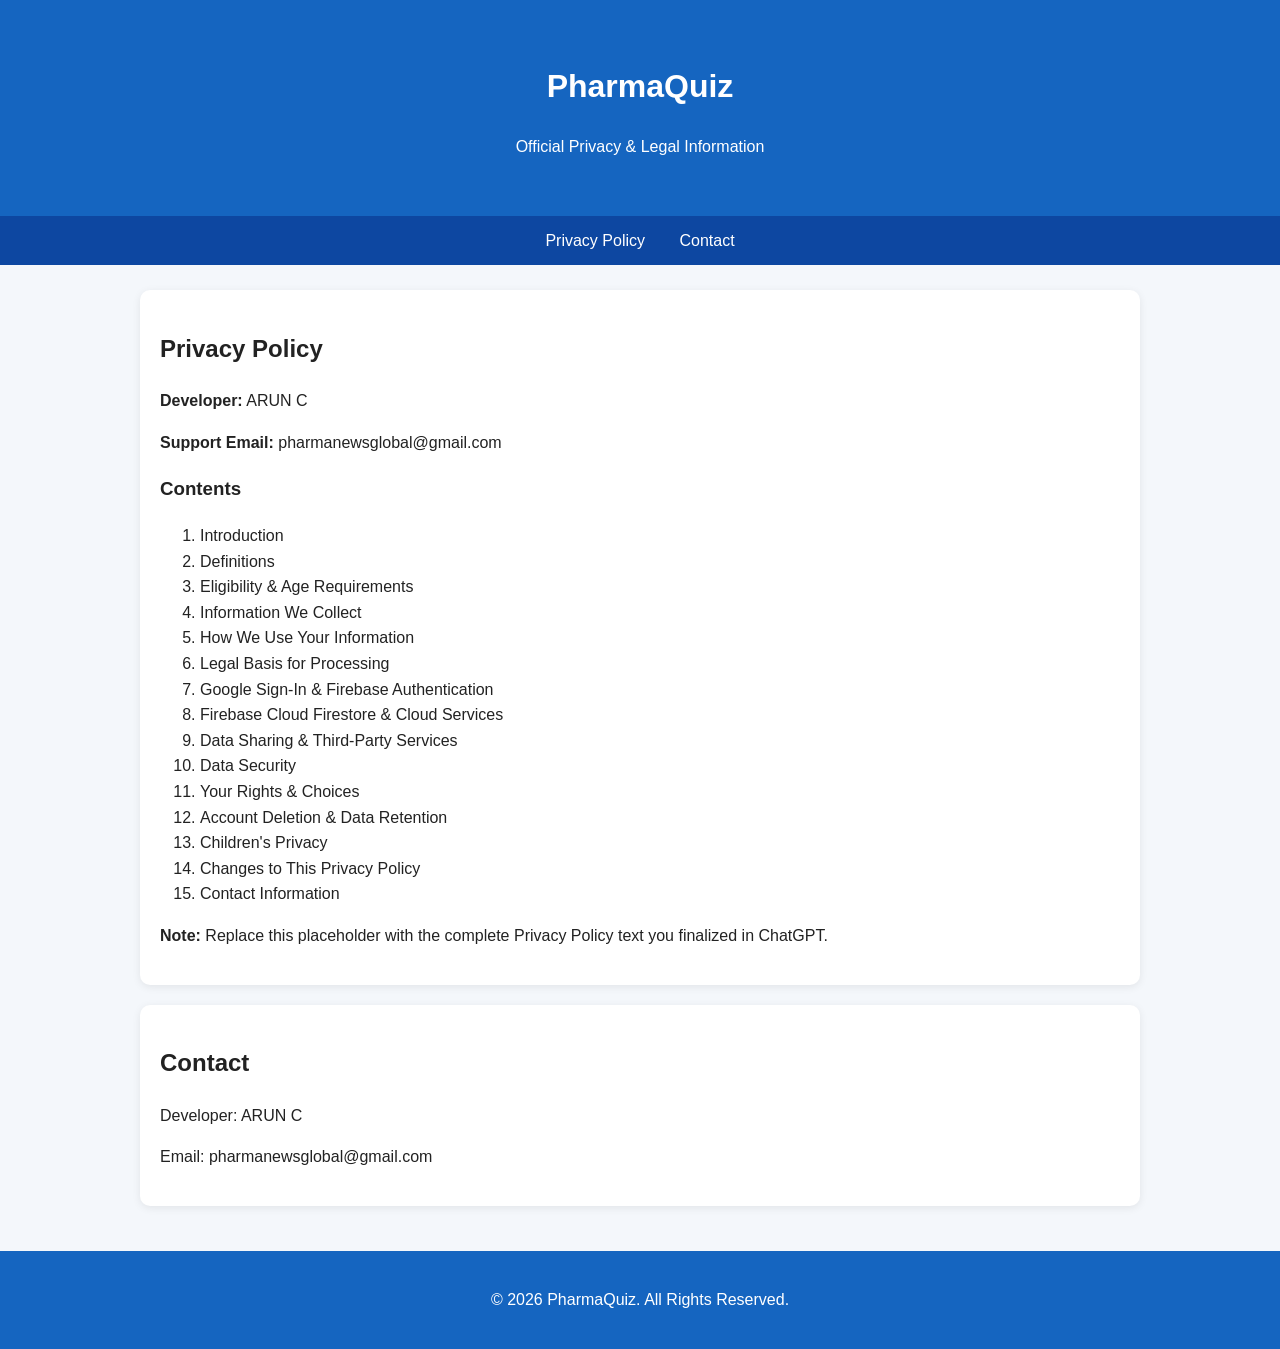
==== index.html @ 1231cefb "Add files via upload" ====
<!DOCTYPE html>
<html lang="en">
<head>
<meta charset="UTF-8">
<meta name="viewport" content="width=device-width, initial-scale=1.0">
<title>PharmaQuiz - Privacy Policy</title>
<link rel="stylesheet" href="style.css">
</head>
<body>
<header>
<h1>PharmaQuiz</h1>
<p>Official Privacy & Legal Information</p>
</header>

<nav>
<a href="#privacy">Privacy Policy</a>
<a href="#contact">Contact</a>
</nav>

<main>
<section id="privacy">
<h2>Privacy Policy</h2>
<p><strong>Developer:</strong> ARUN C</p>
<p><strong>Support Email:</strong> pharmanewsglobal@gmail.com</p>

<h3>Contents</h3>
<ol>
<li>Introduction</li>
<li>Definitions</li>
<li>Eligibility & Age Requirements</li>
<li>Information We Collect</li>
<li>How We Use Your Information</li>
<li>Legal Basis for Processing</li>
<li>Google Sign-In & Firebase Authentication</li>
<li>Firebase Cloud Firestore & Cloud Services</li>
<li>Data Sharing & Third-Party Services</li>
<li>Data Security</li>
<li>Your Rights & Choices</li>
<li>Account Deletion & Data Retention</li>
<li>Children's Privacy</li>
<li>Changes to This Privacy Policy</li>
<li>Contact Information</li>
</ol>

<p><strong>Note:</strong> Replace this placeholder with the complete Privacy Policy text you finalized in ChatGPT.</p>
</section>

<section id="contact">
<h2>Contact</h2>
<p>Developer: ARUN C</p>
<p>Email: pharmanewsglobal@gmail.com</p>
</section>
</main>

<footer>
<p>© 2026 PharmaQuiz. All Rights Reserved.</p>
</footer>

<script src="script.js"></script>
</body>
</html>
---- style.css ----
body{font-family:Arial,sans-serif;margin:0;background:#f4f7fb;color:#222;line-height:1.6}
header{background:#1565c0;color:#fff;padding:40px 20px;text-align:center}
nav{background:#0d47a1;padding:12px;text-align:center}
nav a{color:#fff;text-decoration:none;margin:0 15px}
main{max-width:1000px;margin:auto;padding:25px}
section{background:#fff;padding:20px;border-radius:10px;margin-bottom:20px;box-shadow:0 2px 8px rgba(0,0,0,.08)}
footer{text-align:center;padding:20px;background:#1565c0;color:#fff}
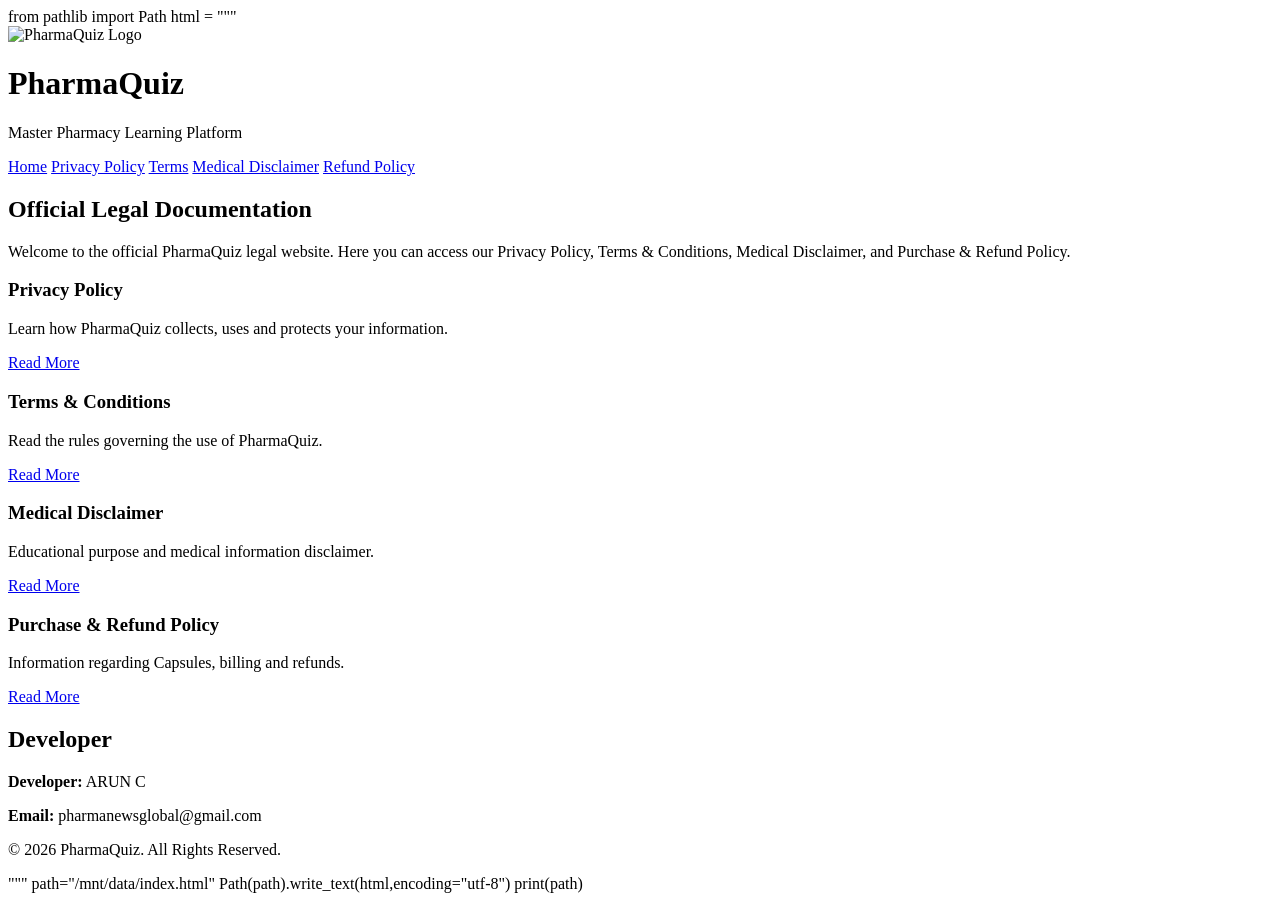
==== commit b041f901: "index.html" ====
--- a/index.html
+++ b/index.html
@@ -1,61 +1,96 @@
-<!DOCTYPE html>
+from pathlib import Path
+
+html = """<!DOCTYPE html>
 <html lang="en">
 <head>
 <meta charset="UTF-8">
 <meta name="viewport" content="width=device-width, initial-scale=1.0">
-<title>PharmaQuiz - Privacy Policy</title>
-<link rel="stylesheet" href="style.css">
+<title>PharmaQuiz | Official Legal Website</title>
+<meta name="description" content="Official PharmaQuiz legal website. Privacy Policy, Terms & Conditions, Medical Disclaimer and Purchase & Refund Policy.">
+<link rel="stylesheet" href="assets/css/style.css">
 </head>
 <body>
-<header>
-<h1>PharmaQuiz</h1>
-<p>Official Privacy & Legal Information</p>
+
+<header class="hero">
+    <img src="assets/images/logo.png" alt="PharmaQuiz Logo" class="logo">
+    <h1>PharmaQuiz</h1>
+    <p class="tagline">Master Pharmacy Learning Platform</p>
+
+    <nav class="topnav">
+        <a href="index.html">Home</a>
+        <a href="privacy-policy.html">Privacy Policy</a>
+        <a href="terms-and-conditions.html">Terms</a>
+        <a href="medical-disclaimer.html">Medical Disclaimer</a>
+        <a href="purchase-refund-policy.html">Refund Policy</a>
+    </nav>
 </header>
 
-<nav>
-<a href="#privacy">Privacy Policy</a>
-<a href="#contact">Contact</a>
-</nav>
+<main>
 
-<main>
-<section id="privacy">
-<h2>Privacy Policy</h2>
-<p><strong>Developer:</strong> ARUN C</p>
-<p><strong>Support Email:</strong> pharmanewsglobal@gmail.com</p>
+<section class="welcome">
+<h2>Official Legal Documentation</h2>
 
-<h3>Contents</h3>
-<ol>
-<li>Introduction</li>
-<li>Definitions</li>
-<li>Eligibility & Age Requirements</li>
-<li>Information We Collect</li>
-<li>How We Use Your Information</li>
-<li>Legal Basis for Processing</li>
-<li>Google Sign-In & Firebase Authentication</li>
-<li>Firebase Cloud Firestore & Cloud Services</li>
-<li>Data Sharing & Third-Party Services</li>
-<li>Data Security</li>
-<li>Your Rights & Choices</li>
-<li>Account Deletion & Data Retention</li>
-<li>Children's Privacy</li>
-<li>Changes to This Privacy Policy</li>
-<li>Contact Information</li>
-</ol>
+<p>
+Welcome to the official PharmaQuiz legal website.
+Here you can access our Privacy Policy,
+Terms & Conditions,
+Medical Disclaimer,
+and Purchase & Refund Policy.
+</p>
 
-<p><strong>Note:</strong> Replace this placeholder with the complete Privacy Policy text you finalized in ChatGPT.</p>
 </section>
 
-<section id="contact">
-<h2>Contact</h2>
-<p>Developer: ARUN C</p>
-<p>Email: pharmanewsglobal@gmail.com</p>
+<section class="cards">
+
+<div class="card">
+<h3>Privacy Policy</h3>
+<p>Learn how PharmaQuiz collects, uses and protects your information.</p>
+<a href="privacy-policy.html">Read More</a>
+</div>
+
+<div class="card">
+<h3>Terms & Conditions</h3>
+<p>Read the rules governing the use of PharmaQuiz.</p>
+<a href="terms-and-conditions.html">Read More</a>
+</div>
+
+<div class="card">
+<h3>Medical Disclaimer</h3>
+<p>Educational purpose and medical information disclaimer.</p>
+<a href="medical-disclaimer.html">Read More</a>
+</div>
+
+<div class="card">
+<h3>Purchase & Refund Policy</h3>
+<p>Information regarding Capsules, billing and refunds.</p>
+<a href="purchase-refund-policy.html">Read More</a>
+</div>
+
 </section>
+
+<section class="developer">
+<h2>Developer</h2>
+
+<p><strong>Developer:</strong> ARUN C</p>
+<p><strong>Email:</strong> pharmanewsglobal@gmail.com</p>
+
+</section>
+
 </main>
 
 <footer>
+
 <p>© 2026 PharmaQuiz. All Rights Reserved.</p>
+
 </footer>
 
-<script src="script.js"></script>
+<script src="assets/js/script.js"></script>
+
 </body>
 </html>
+"""
+
+path="/mnt/data/index.html"
+Path(path).write_text(html,encoding="utf-8")
+print(path)
+
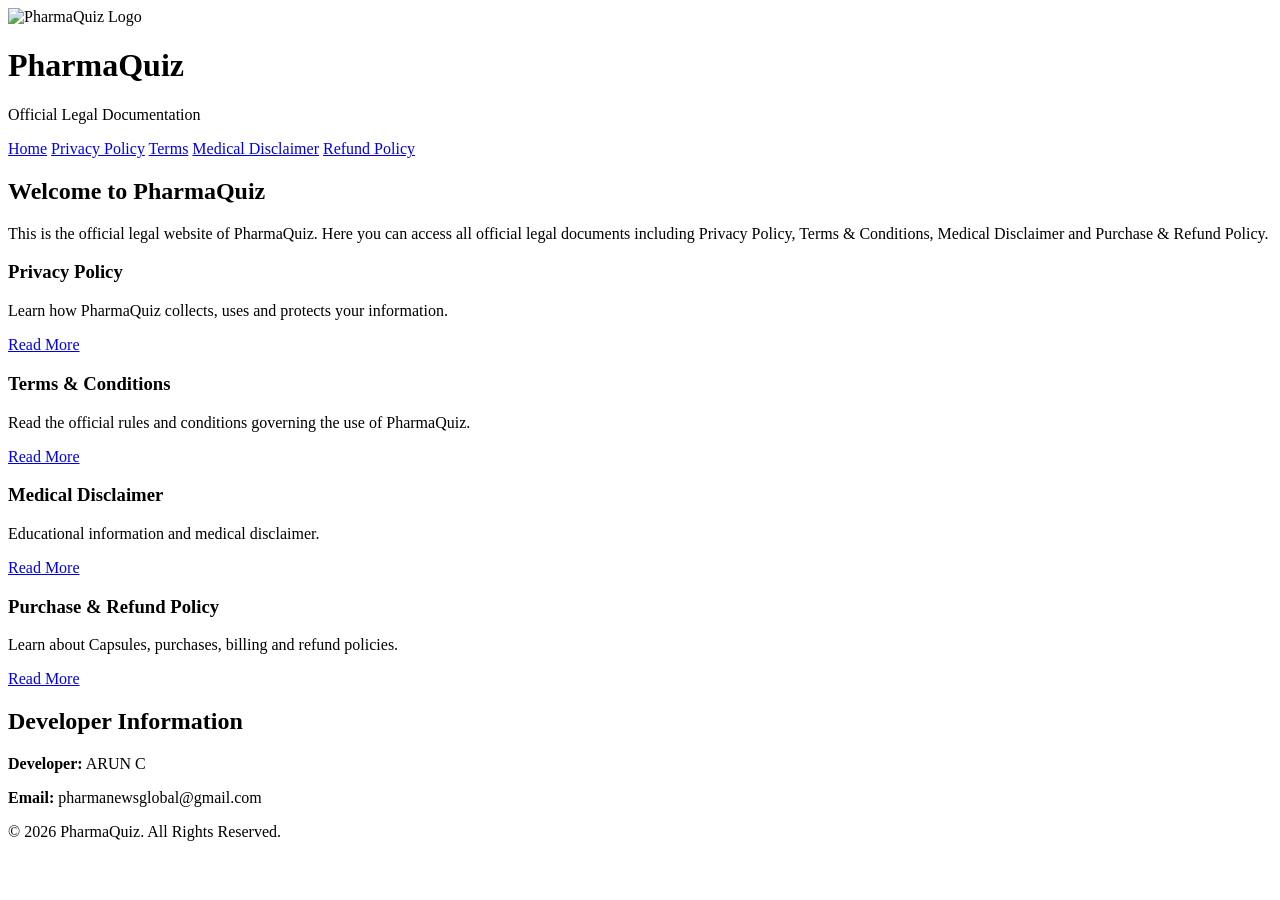
==== commit edac8e1e: "index.html" ====
--- a/index.html
+++ b/index.html
@@ -1,96 +1,152 @@
-from pathlib import Path
+<!DOCTYPE html>
+<html lang="en">
 
-html = """<!DOCTYPE html>
-<html lang="en">
 <head>
-<meta charset="UTF-8">
-<meta name="viewport" content="width=device-width, initial-scale=1.0">
-<title>PharmaQuiz | Official Legal Website</title>
-<meta name="description" content="Official PharmaQuiz legal website. Privacy Policy, Terms & Conditions, Medical Disclaimer and Purchase & Refund Policy.">
-<link rel="stylesheet" href="assets/css/style.css">
+    <meta charset="UTF-8">
+    <meta name="viewport" content="width=device-width, initial-scale=1.0">
+
+    <title>PharmaQuiz | Official Legal Website</title>
+
+    <meta name="description"
+        content="Official PharmaQuiz Legal Website - Privacy Policy, Terms & Conditions, Medical Disclaimer and Purchase & Refund Policy.">
+
+    <link rel="stylesheet" href="assets/css/style.css">
 </head>
+
 <body>
 
-<header class="hero">
-    <img src="assets/images/logo.png" alt="PharmaQuiz Logo" class="logo">
-    <h1>PharmaQuiz</h1>
-    <p class="tagline">Master Pharmacy Learning Platform</p>
+    <!-- HEADER -->
 
-    <nav class="topnav">
-        <a href="index.html">Home</a>
-        <a href="privacy-policy.html">Privacy Policy</a>
-        <a href="terms-and-conditions.html">Terms</a>
-        <a href="medical-disclaimer.html">Medical Disclaimer</a>
-        <a href="purchase-refund-policy.html">Refund Policy</a>
-    </nav>
-</header>
+    <header class="hero">
 
-<main>
+        <img src="assets/images/logo.png" alt="PharmaQuiz Logo" class="logo">
 
-<section class="welcome">
-<h2>Official Legal Documentation</h2>
+        <h1>PharmaQuiz</h1>
 
-<p>
-Welcome to the official PharmaQuiz legal website.
-Here you can access our Privacy Policy,
-Terms & Conditions,
-Medical Disclaimer,
-and Purchase & Refund Policy.
-</p>
+        <p class="tagline">
+            Official Legal Documentation
+        </p>
 
-</section>
+        <nav class="topnav">
 
-<section class="cards">
+            <a href="index.html">Home</a>
 
-<div class="card">
-<h3>Privacy Policy</h3>
-<p>Learn how PharmaQuiz collects, uses and protects your information.</p>
-<a href="privacy-policy.html">Read More</a>
-</div>
+            <a href="privacy-policy.html">Privacy Policy</a>
 
-<div class="card">
-<h3>Terms & Conditions</h3>
-<p>Read the rules governing the use of PharmaQuiz.</p>
-<a href="terms-and-conditions.html">Read More</a>
-</div>
+            <a href="terms-and-conditions.html">Terms</a>
 
-<div class="card">
-<h3>Medical Disclaimer</h3>
-<p>Educational purpose and medical information disclaimer.</p>
-<a href="medical-disclaimer.html">Read More</a>
-</div>
+            <a href="medical-disclaimer.html">Medical Disclaimer</a>
 
-<div class="card">
-<h3>Purchase & Refund Policy</h3>
-<p>Information regarding Capsules, billing and refunds.</p>
-<a href="purchase-refund-policy.html">Read More</a>
-</div>
+            <a href="purchase-refund-policy.html">Refund Policy</a>
 
-</section>
+        </nav>
 
-<section class="developer">
-<h2>Developer</h2>
+    </header>
 
-<p><strong>Developer:</strong> ARUN C</p>
-<p><strong>Email:</strong> pharmanewsglobal@gmail.com</p>
+    <!-- MAIN -->
 
-</section>
+    <main>
 
-</main>
+        <section class="welcome">
 
-<footer>
+            <h2>Welcome to PharmaQuiz</h2>
 
-<p>© 2026 PharmaQuiz. All Rights Reserved.</p>
+            <p>
+                This is the official legal website of PharmaQuiz.
+                Here you can access all official legal documents
+                including Privacy Policy, Terms & Conditions,
+                Medical Disclaimer and Purchase & Refund Policy.
+            </p>
 
-</footer>
+        </section>
 
-<script src="assets/js/script.js"></script>
+        <section class="cards">
+
+            <div class="card">
+
+                <h3>Privacy Policy</h3>
+
+                <p>
+                    Learn how PharmaQuiz collects,
+                    uses and protects your information.
+                </p>
+
+                <a href="privacy-policy.html">
+                    Read More
+                </a>
+
+            </div>
+
+            <div class="card">
+
+                <h3>Terms & Conditions</h3>
+
+                <p>
+                    Read the official rules and conditions
+                    governing the use of PharmaQuiz.
+                </p>
+
+                <a href="terms-and-conditions.html">
+                    Read More
+                </a>
+
+            </div>
+
+            <div class="card">
+
+                <h3>Medical Disclaimer</h3>
+
+                <p>
+                    Educational information and medical disclaimer.
+                </p>
+
+                <a href="medical-disclaimer.html">
+                    Read More
+                </a>
+
+            </div>
+
+            <div class="card">
+
+                <h3>Purchase & Refund Policy</h3>
+
+                <p>
+                    Learn about Capsules, purchases,
+                    billing and refund policies.
+                </p>
+
+                <a href="purchase-refund-policy.html">
+                    Read More
+                </a>
+
+            </div>
+
+        </section>
+
+        <section class="developer">
+
+            <h2>Developer Information</h2>
+
+            <p><strong>Developer:</strong> ARUN C</p>
+
+            <p><strong>Email:</strong> pharmanewsglobal@gmail.com</p>
+
+        </section>
+
+    </main>
+
+    <!-- FOOTER -->
+
+    <footer>
+
+        <p>
+            © 2026 PharmaQuiz. All Rights Reserved.
+        </p>
+
+    </footer>
+
+    <script src="assets/js/script.js"></script>
 
 </body>
+
 </html>
-"""
-
-path="/mnt/data/index.html"
-Path(path).write_text(html,encoding="utf-8")
-print(path)
-
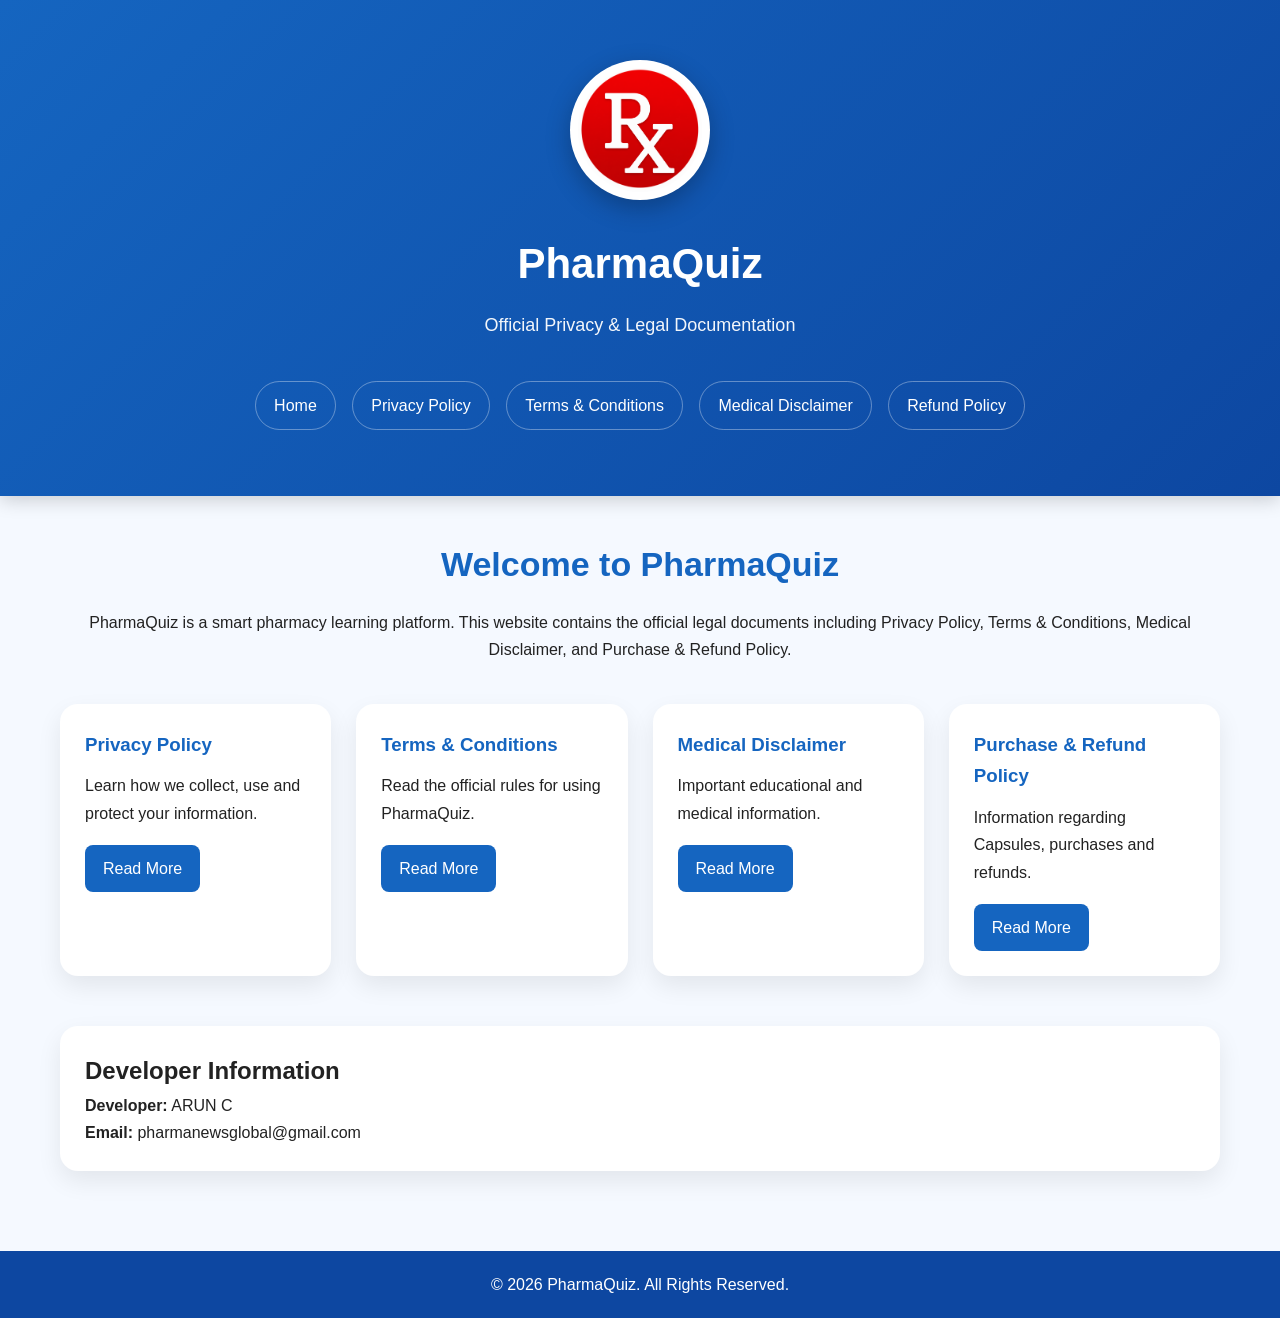
==== commit 67f13adf: "index.html" ====
--- a/index.html
+++ b/index.html
@@ -2,150 +2,168 @@
 <html lang="en">
 
 <head>
-    <meta charset="UTF-8">
-    <meta name="viewport" content="width=device-width, initial-scale=1.0">
 
-    <title>PharmaQuiz | Official Legal Website</title>
+<meta charset="UTF-8">
 
-    <meta name="description"
-        content="Official PharmaQuiz Legal Website - Privacy Policy, Terms & Conditions, Medical Disclaimer and Purchase & Refund Policy.">
+<meta name="viewport" content="width=device-width, initial-scale=1.0">
 
-    <link rel="stylesheet" href="assets/css/style.css">
+<title>PharmaQuiz | Official Legal Website</title>
+
+<meta name="description" content="Official PharmaQuiz Legal Website">
+
+<link rel="stylesheet" href="style.css">
+
 </head>
 
 <body>
 
-    <!-- HEADER -->
+<header class="hero">
 
-    <header class="hero">
+<img src="logo.png" alt="PharmaQuiz Logo" class="logo">
 
-        <img src="assets/images/logo.png" alt="PharmaQuiz Logo" class="logo">
+<h1>PharmaQuiz</h1>
 
-        <h1>PharmaQuiz</h1>
+<p class="tagline">
+Official Privacy & Legal Documentation
+</p>
 
-        <p class="tagline">
-            Official Legal Documentation
-        </p>
+<nav class="topnav">
 
-        <nav class="topnav">
+<a href="index.html">Home</a>
 
-            <a href="index.html">Home</a>
+<a href="privacy-policy.html">Privacy Policy</a>
 
-            <a href="privacy-policy.html">Privacy Policy</a>
+<a href="terms-and-conditions.html">Terms & Conditions</a>
 
-            <a href="terms-and-conditions.html">Terms</a>
+<a href="medical-disclaimer.html">Medical Disclaimer</a>
 
-            <a href="medical-disclaimer.html">Medical Disclaimer</a>
+<a href="purchase-refund-policy.html">Refund Policy</a>
 
-            <a href="purchase-refund-policy.html">Refund Policy</a>
+</nav>
 
-        </nav>
+</header>
 
-    </header>
+<main>
 
-    <!-- MAIN -->
+<section class="welcome">
 
-    <main>
+<h2>Welcome to PharmaQuiz</h2>
 
-        <section class="welcome">
+<p>
 
-            <h2>Welcome to PharmaQuiz</h2>
+PharmaQuiz is a smart pharmacy learning platform.
 
-            <p>
-                This is the official legal website of PharmaQuiz.
-                Here you can access all official legal documents
-                including Privacy Policy, Terms & Conditions,
-                Medical Disclaimer and Purchase & Refund Policy.
-            </p>
+This website contains the official legal documents including Privacy Policy,
 
-        </section>
+Terms & Conditions,
 
-        <section class="cards">
+Medical Disclaimer,
 
-            <div class="card">
+and Purchase & Refund Policy.
 
-                <h3>Privacy Policy</h3>
+</p>
 
-                <p>
-                    Learn how PharmaQuiz collects,
-                    uses and protects your information.
-                </p>
+</section>
 
-                <a href="privacy-policy.html">
-                    Read More
-                </a>
+<section class="cards">
 
-            </div>
+<div class="card">
 
-            <div class="card">
+<h3>Privacy Policy</h3>
 
-                <h3>Terms & Conditions</h3>
+<p>
 
-                <p>
-                    Read the official rules and conditions
-                    governing the use of PharmaQuiz.
-                </p>
+Learn how we collect, use and protect your information.
 
-                <a href="terms-and-conditions.html">
-                    Read More
-                </a>
+</p>
 
-            </div>
+<a href="privacy-policy.html">
 
-            <div class="card">
+Read More
 
-                <h3>Medical Disclaimer</h3>
+</a>
 
-                <p>
-                    Educational information and medical disclaimer.
-                </p>
+</div>
 
-                <a href="medical-disclaimer.html">
-                    Read More
-                </a>
+<div class="card">
 
-            </div>
+<h3>Terms & Conditions</h3>
 
-            <div class="card">
+<p>
 
-                <h3>Purchase & Refund Policy</h3>
+Read the official rules for using PharmaQuiz.
 
-                <p>
-                    Learn about Capsules, purchases,
-                    billing and refund policies.
-                </p>
+</p>
 
-                <a href="purchase-refund-policy.html">
-                    Read More
-                </a>
+<a href="terms-and-conditions.html">
 
-            </div>
+Read More
 
-        </section>
+</a>
 
-        <section class="developer">
+</div>
 
-            <h2>Developer Information</h2>
+<div class="card">
 
-            <p><strong>Developer:</strong> ARUN C</p>
+<h3>Medical Disclaimer</h3>
 
-            <p><strong>Email:</strong> pharmanewsglobal@gmail.com</p>
+<p>
 
-        </section>
+Important educational and medical information.
 
-    </main>
+</p>
 
-    <!-- FOOTER -->
+<a href="medical-disclaimer.html">
 
-    <footer>
+Read More
 
-        <p>
-            © 2026 PharmaQuiz. All Rights Reserved.
-        </p>
+</a>
 
-    </footer>
+</div>
 
-    <script src="assets/js/script.js"></script>
+<div class="card">
+
+<h3>Purchase & Refund Policy</h3>
+
+<p>
+
+Information regarding Capsules, purchases and refunds.
+
+</p>
+
+<a href="purchase-refund-policy.html">
+
+Read More
+
+</a>
+
+</div>
+
+</section>
+
+<section class="developer">
+
+<h2>Developer Information</h2>
+
+<p><strong>Developer:</strong> ARUN C</p>
+
+<p><strong>Email:</strong> pharmanewsglobal@gmail.com</p>
+
+</section>
+
+</main>
+
+<footer>
+
+<p>
+
+© 2026 PharmaQuiz. All Rights Reserved.
+
+</p>
+
+</footer>
+
+<script src="script.js"></script>
 
 </body>
 
--- a/style.css
+++ b/style.css
@@ -0,0 +1,118 @@
+*{margin:0;padding:0;box-sizing:border-box}
+html{scroll-behavior:smooth}
+body{
+    font-family:Arial,Helvetica,sans-serif;
+    background:#f5f9ff;
+    color:#222;
+    line-height:1.7;
+}
+.hero{
+    background:linear-gradient(135deg,#1565C0,#0D47A1);
+    color:#fff;
+    text-align:center;
+    padding:60px 20px;
+    box-shadow:0 4px 18px rgba(0,0,0,.18);
+}
+.logo{
+    width:140px;
+    height:140px;
+    border-radius:50%;
+    background:#fff;
+    padding:8px;
+    margin-bottom:20px;
+    box-shadow:0 8px 24px rgba(0,0,0,.25);
+}
+.hero h1{
+    font-size:42px;
+    margin-bottom:10px;
+}
+.tagline{
+    font-size:18px;
+    opacity:.95;
+}
+.topnav{
+    margin-top:35px;
+}
+.topnav a{
+    display:inline-block;
+    margin:6px;
+    color:#fff;
+    text-decoration:none;
+    padding:10px 18px;
+    border:1px solid rgba(255,255,255,.35);
+    border-radius:30px;
+    transition:.3s;
+}
+.topnav a:hover{
+    background:#fff;
+    color:#1565C0;
+}
+main{
+    max-width:1200px;
+    margin:auto;
+    padding:40px 20px;
+}
+.welcome{
+    text-align:center;
+    margin-bottom:40px;
+}
+.welcome h2{
+    color:#1565C0;
+    margin-bottom:15px;
+    font-size:34px;
+}
+.cards{
+    display:grid;
+    grid-template-columns:repeat(auto-fit,minmax(250px,1fr));
+    gap:25px;
+}
+.card{
+    background:#fff;
+    border-radius:18px;
+    padding:25px;
+    box-shadow:0 10px 25px rgba(0,0,0,.08);
+    transition:.3s;
+}
+.card:hover{
+    transform:translateY(-8px);
+    box-shadow:0 16px 32px rgba(0,0,0,.16);
+}
+.card h3{
+    color:#1565C0;
+    margin-bottom:12px;
+}
+.card p{
+    margin-bottom:18px;
+}
+.card a{
+    display:inline-block;
+    background:#1565C0;
+    color:#fff;
+    text-decoration:none;
+    padding:10px 18px;
+    border-radius:8px;
+}
+.card a:hover{
+    background:#0D47A1;
+}
+.developer{
+    margin-top:50px;
+    background:#fff;
+    border-radius:18px;
+    padding:25px;
+    box-shadow:0 10px 25px rgba(0,0,0,.08);
+}
+footer{
+    margin-top:40px;
+    background:#0D47A1;
+    color:#fff;
+    text-align:center;
+    padding:20px;
+}
+@media(max-width:768px){
+.hero h1{font-size:32px}
+.logo{width:110px;height:110px}
+.topnav a{display:block;margin:10px auto;max-width:240px}
+.welcome h2{font-size:28px}
+}
+
